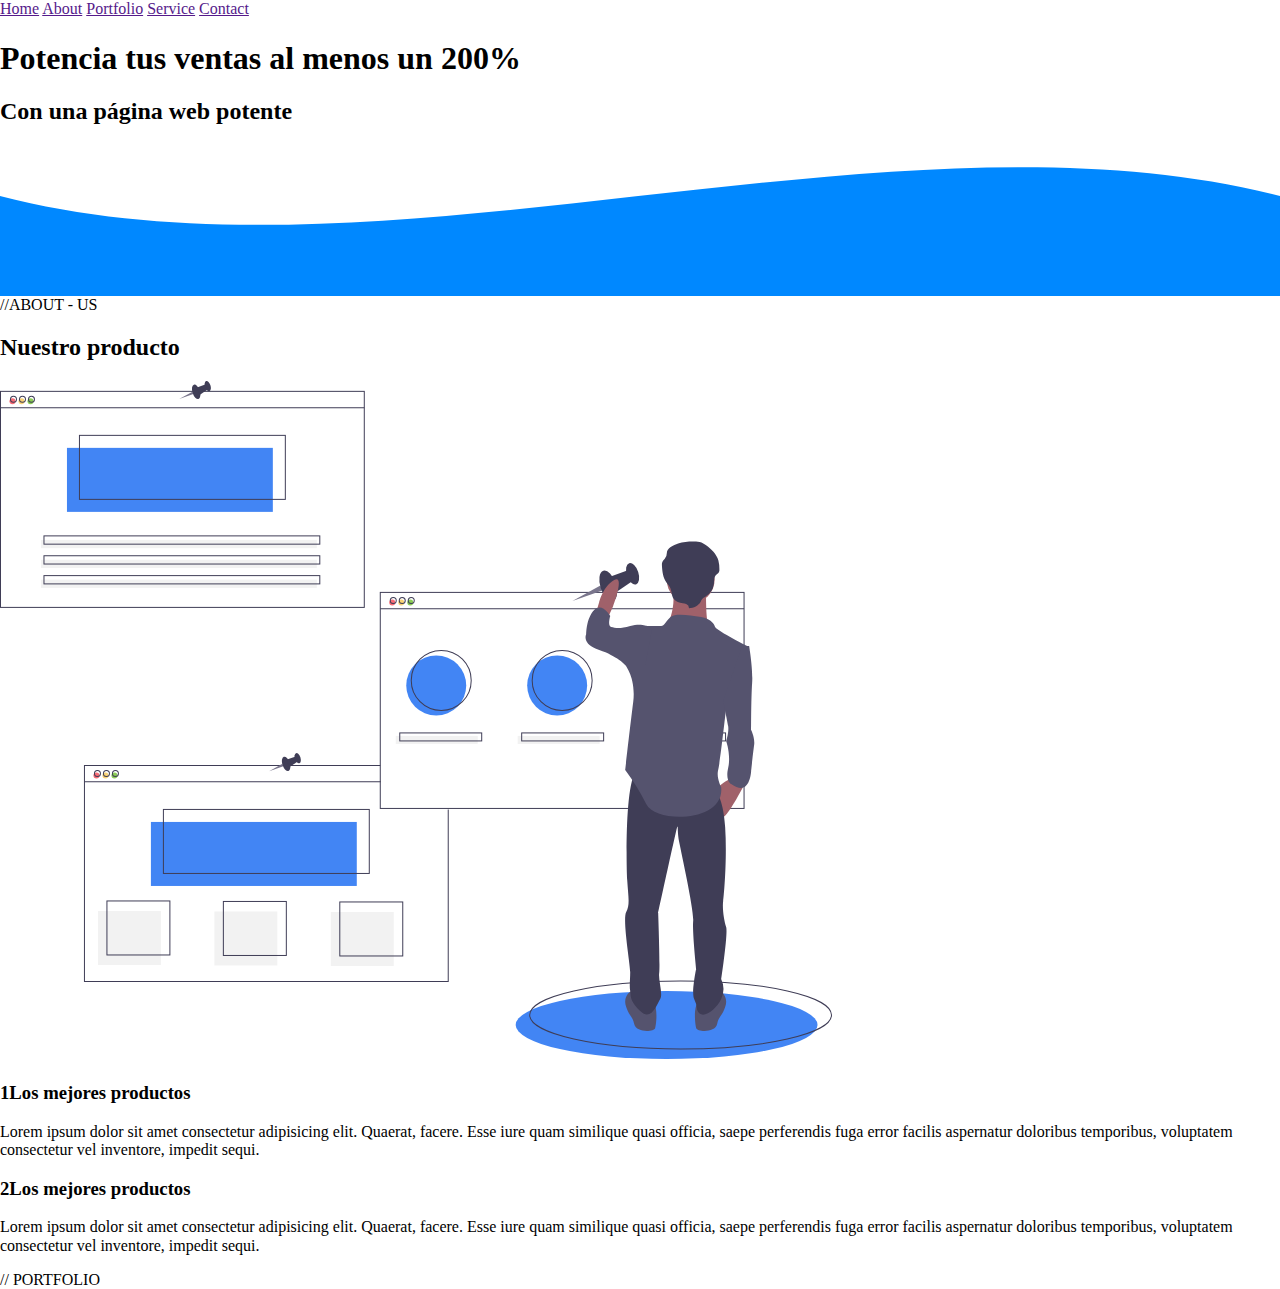
==== src/Landings Pages/Lading-javier-portafolio/index.html @ 855cd2aa "start project landing page portfolio with html and css only" ====
<!DOCTYPE html>
<html lang="es">
<head>
    <meta charset="UTF-8">
    <meta http-equiv="X-UA-Compatible" content="IE=edge">
    <meta name="viewport" content="width=device-width, initial-scale=1.0">
    <link rel="stylesheet" href="./css/main.css">
    <link rel="stylesheet" href="./css/normalize.css">
    <title>Javier Mora Portfolio</title>
</head>
<body>
    <header>
        <nav>
            <a href="">Home</a>
            <a href="">About</a>
            <a href="">Portfolio</a>
            <a href="">Service</a>
            <a href="">Contact</a>
        </nav>
        <section class="text-header">
            <h1>
                Potencia tus ventas al menos un 200%
            </h1>
            <h2>
                Con una página web potente
            </h2>
        </section>
        <div style="height: 150px; overflow: hidden;" ><svg viewBox="0 0 500 150" preserveAspectRatio="none" style="height: 100%; width: 100%;"><path d="M0.00,49.98 C149.99,150.00 349.20,-49.98 500.00,49.98 L500.00,150.00 L0.00,150.00 Z" style="stroke: none; fill: #08f;"></path></svg></div>

        <main>

            //ABOUT - US

            <section class="container-about">
                <h2 class="titulo">Nuestro producto</h2>
                <div class="container-about">
                    <img class="image-about" src="./assets/img/ilustracion2.svg" alt="image about"/>
                    <div class="content-texts">
                        
                        <h3><span>1</span>Los mejores productos</h3>
                        <p>Lorem ipsum dolor sit amet consectetur adipisicing elit. Quaerat, facere. Esse iure quam similique quasi officia, saepe perferendis fuga error facilis aspernatur doloribus temporibus, voluptatem consectetur vel inventore, impedit sequi.</p>
                        
                        <h3><span>2</span>Los mejores productos</h3>
                        <p>Lorem ipsum dolor sit amet consectetur adipisicing elit. Quaerat, facere. Esse iure quam similique quasi officia, saepe perferendis fuga error facilis aspernatur doloribus temporibus, voluptatem consectetur vel inventore, impedit sequi.</p>
                    </div>
                </div>
            </section>

            // PORTFOLIO

            <section class="portfolio">
                <div class="container-portfolio">

                </div>
            </section>



        </main>

    </header>
</body>
</html>
---- src/Landings Pages/Lading-javier-portafolio/css/main.css ----
.wave{
  
}
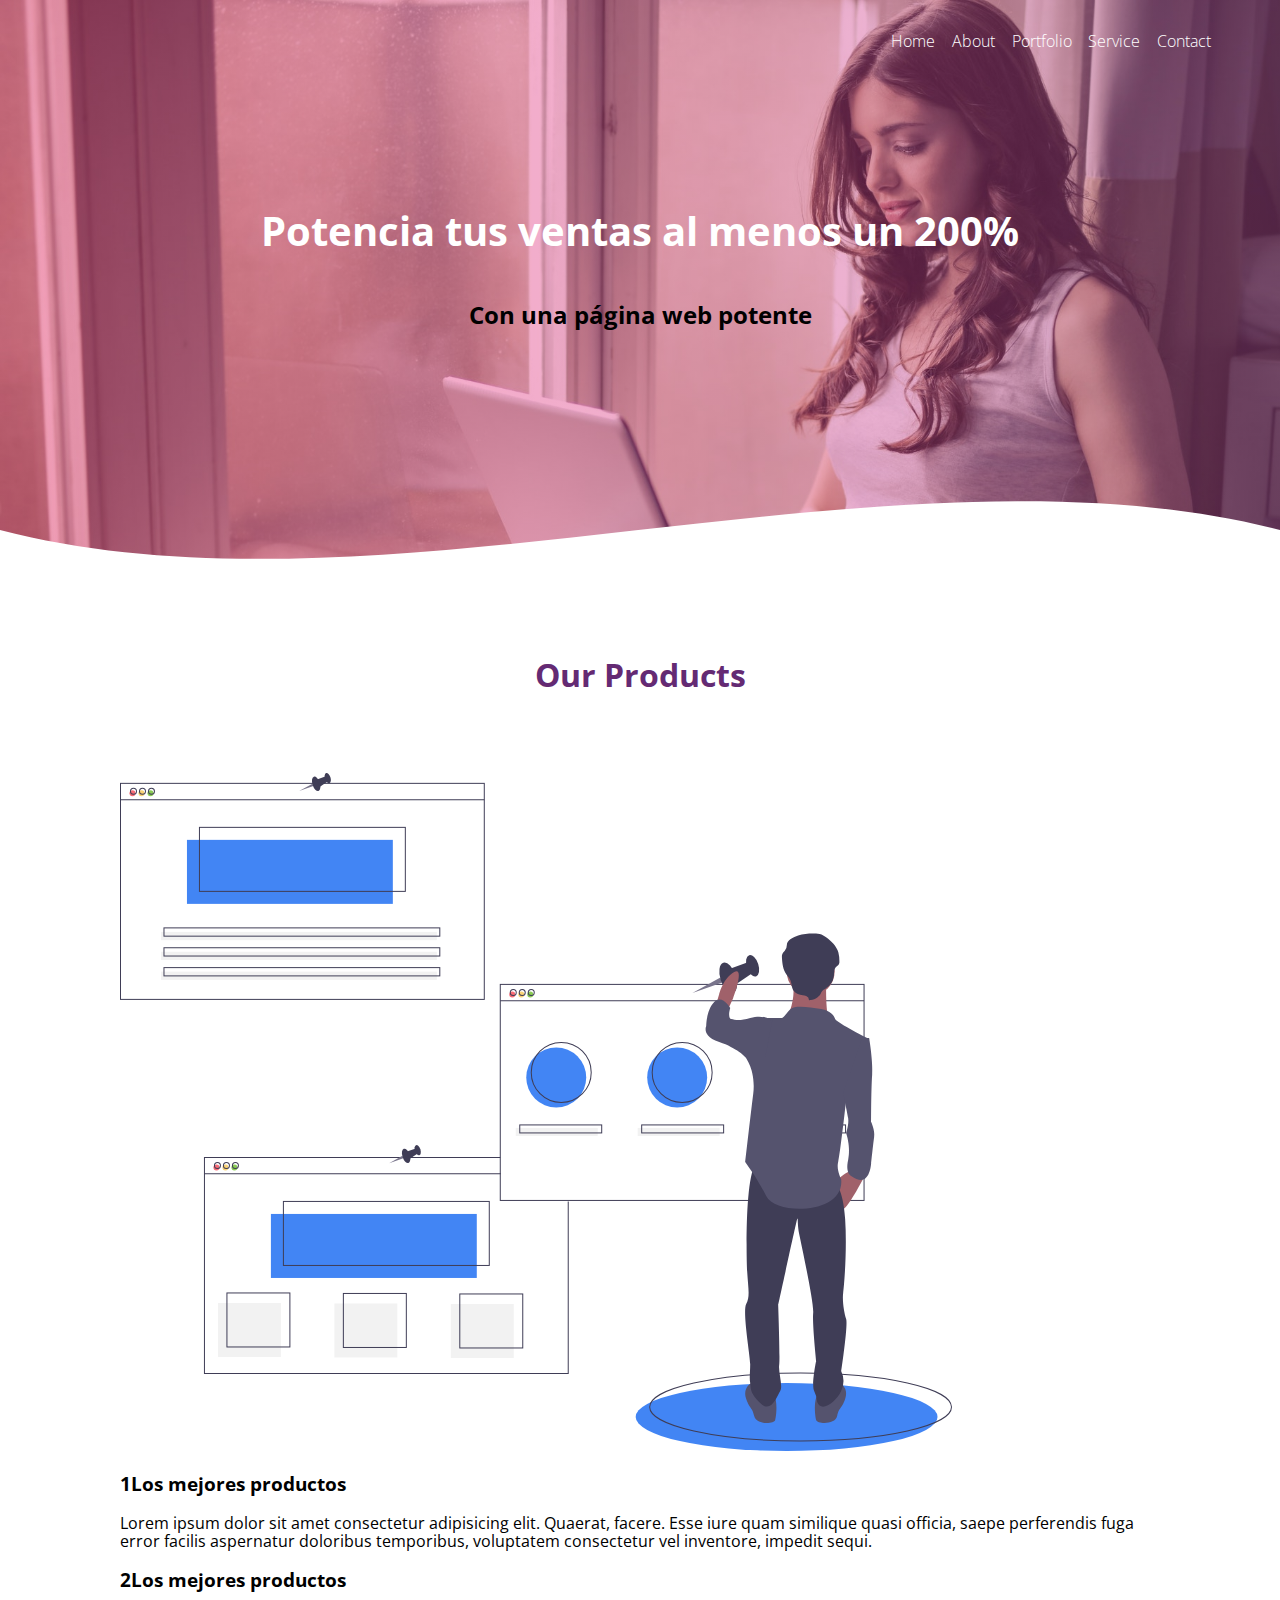
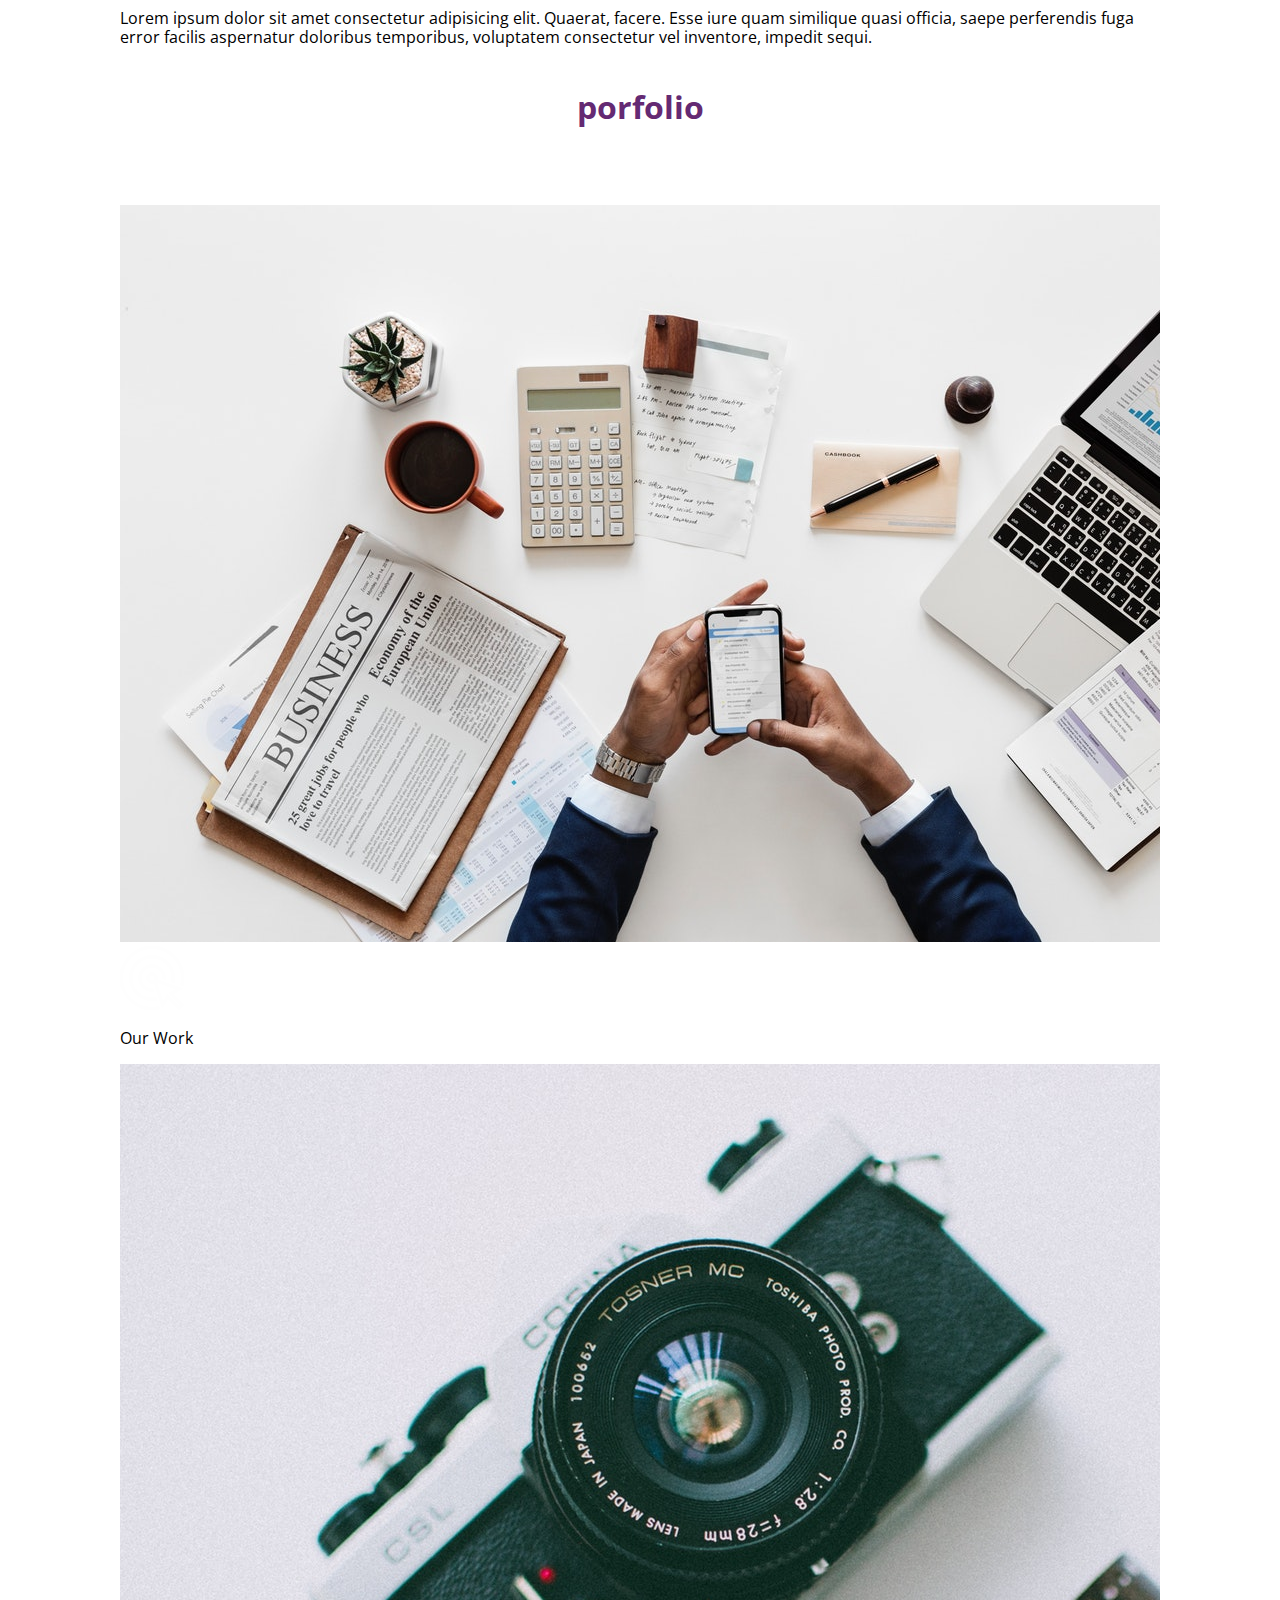
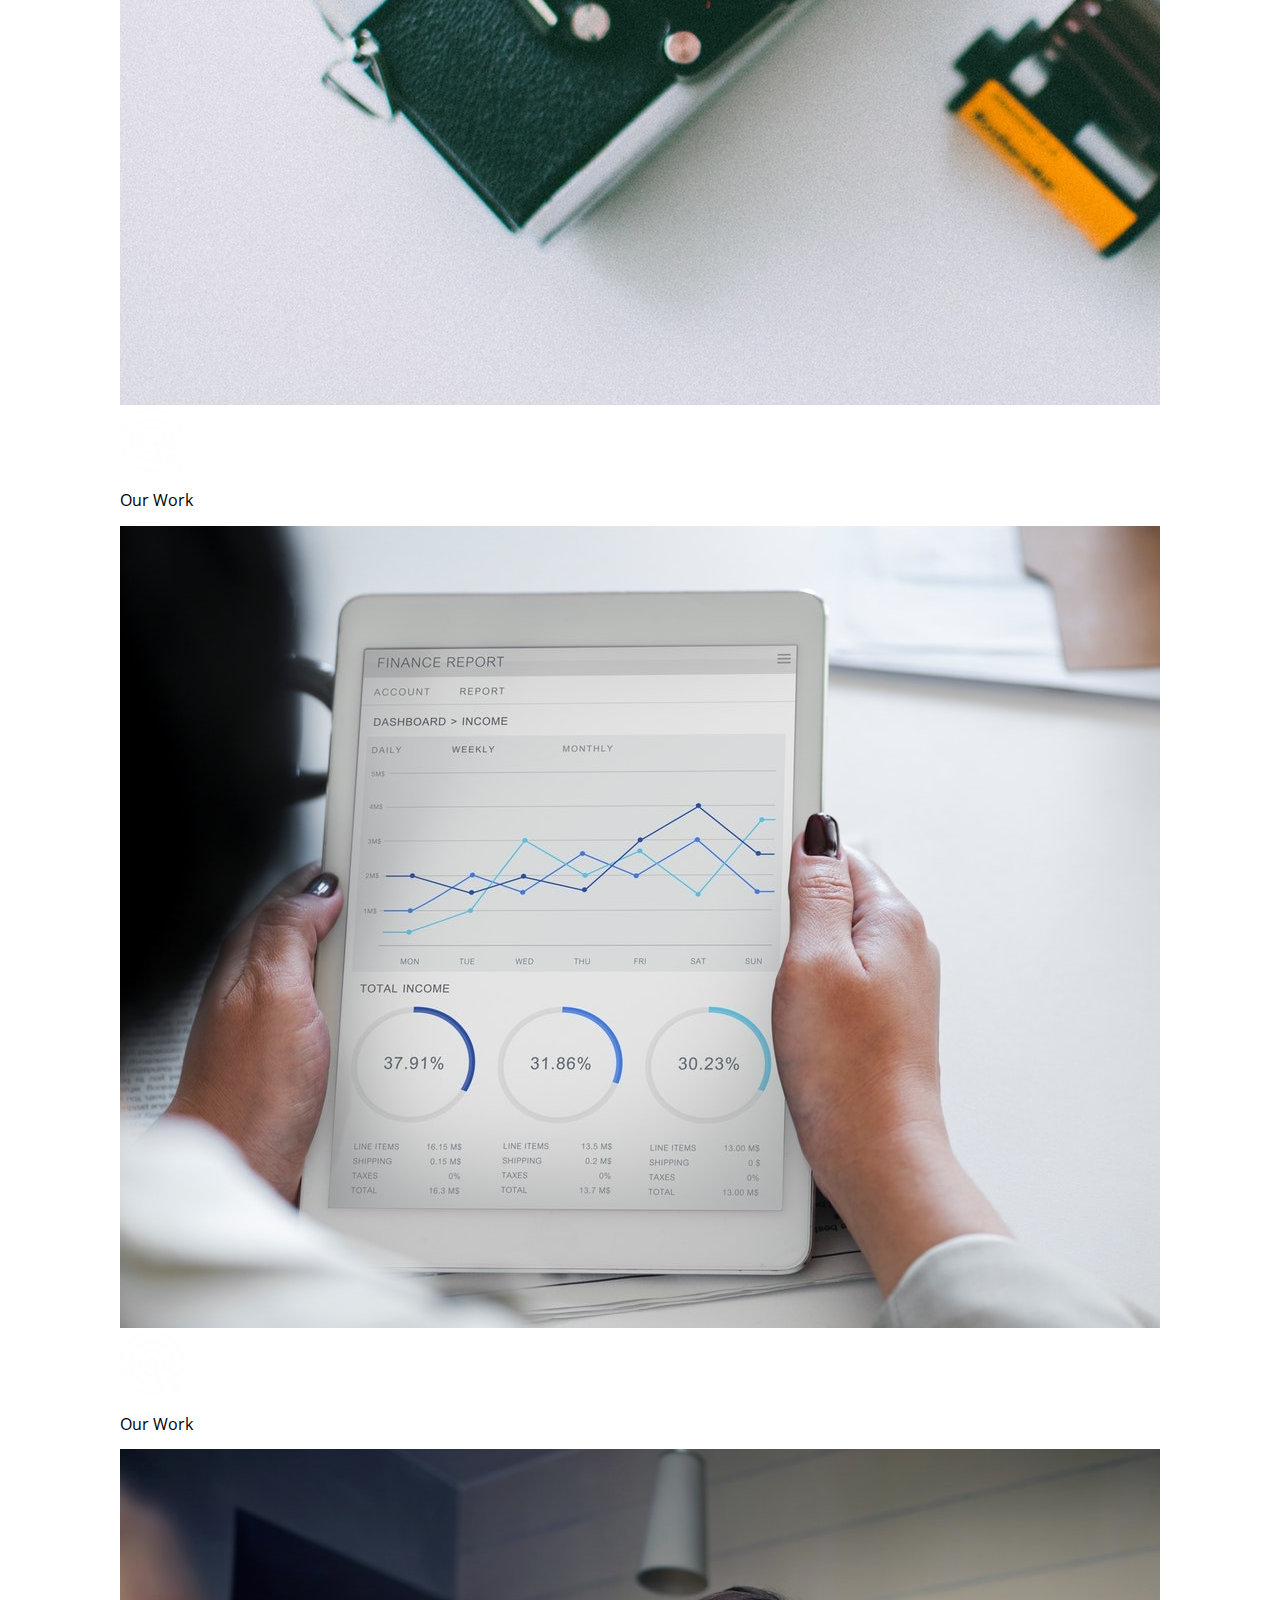
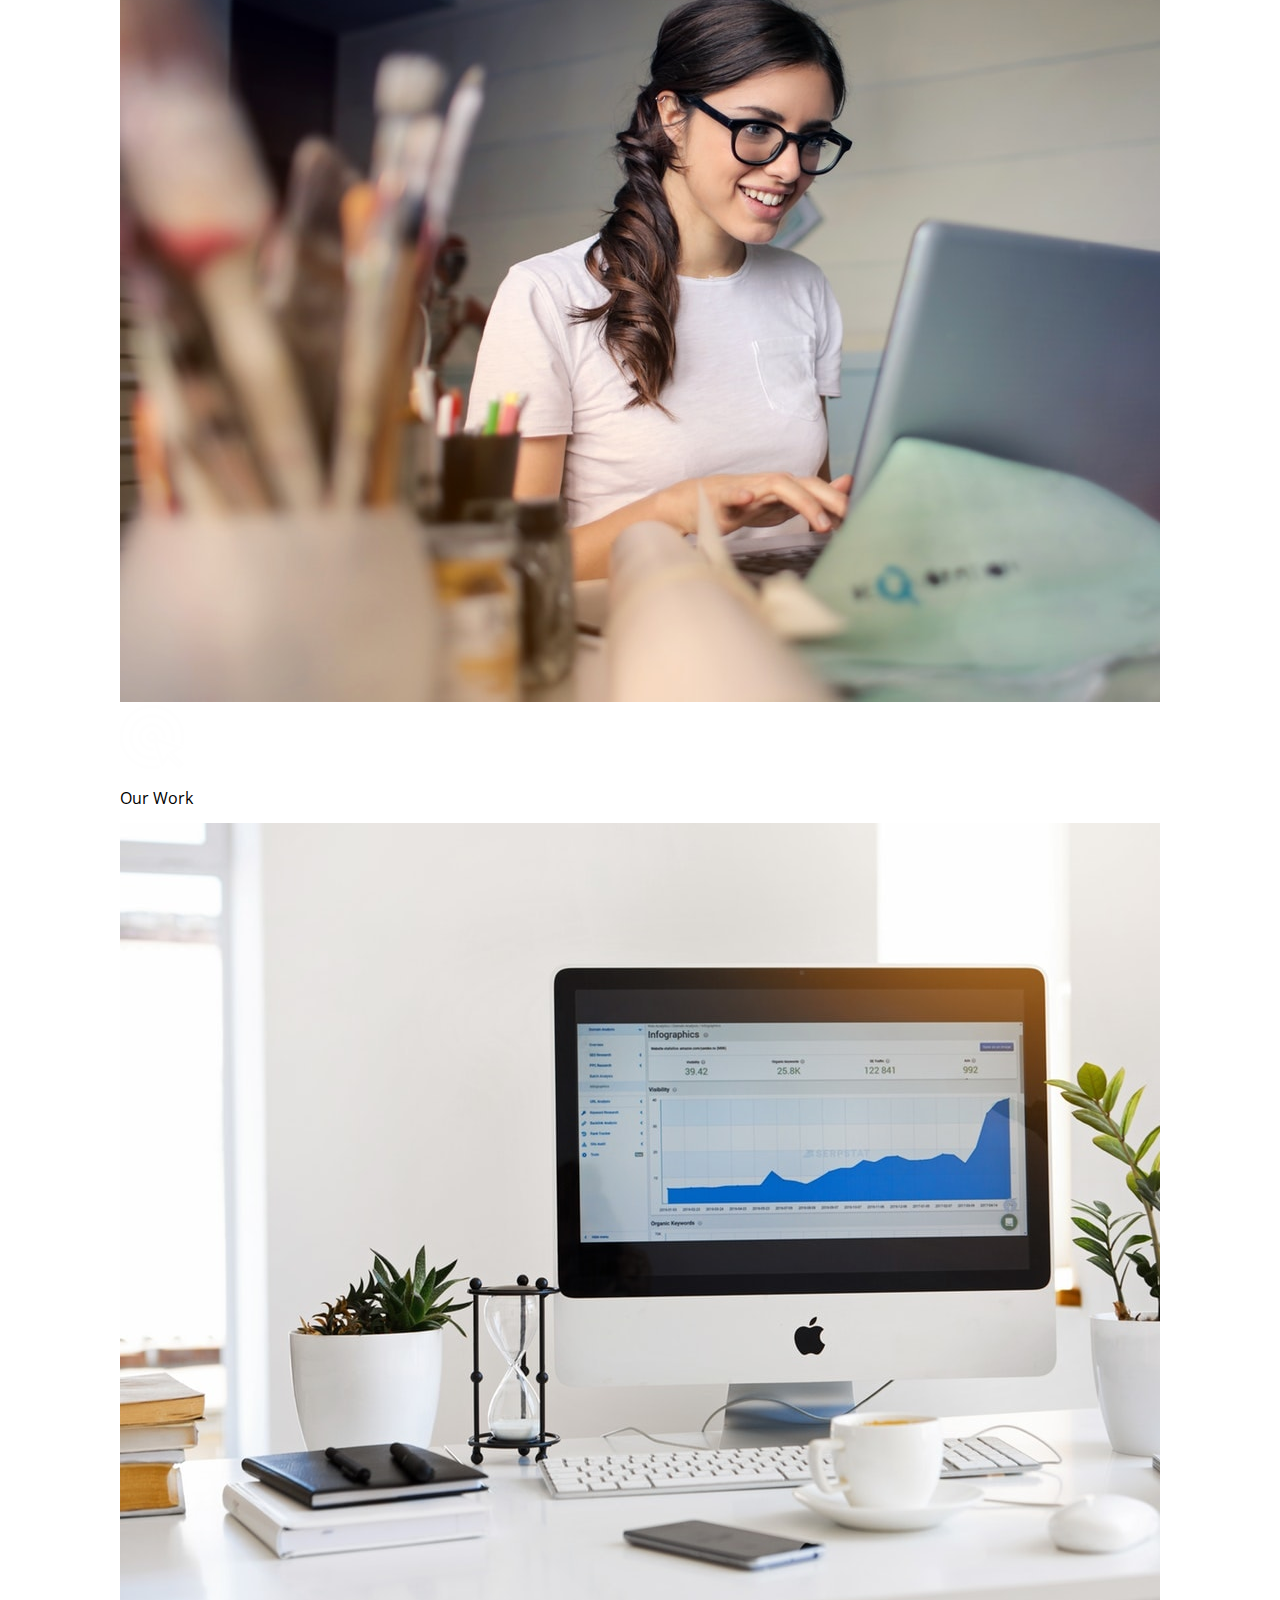
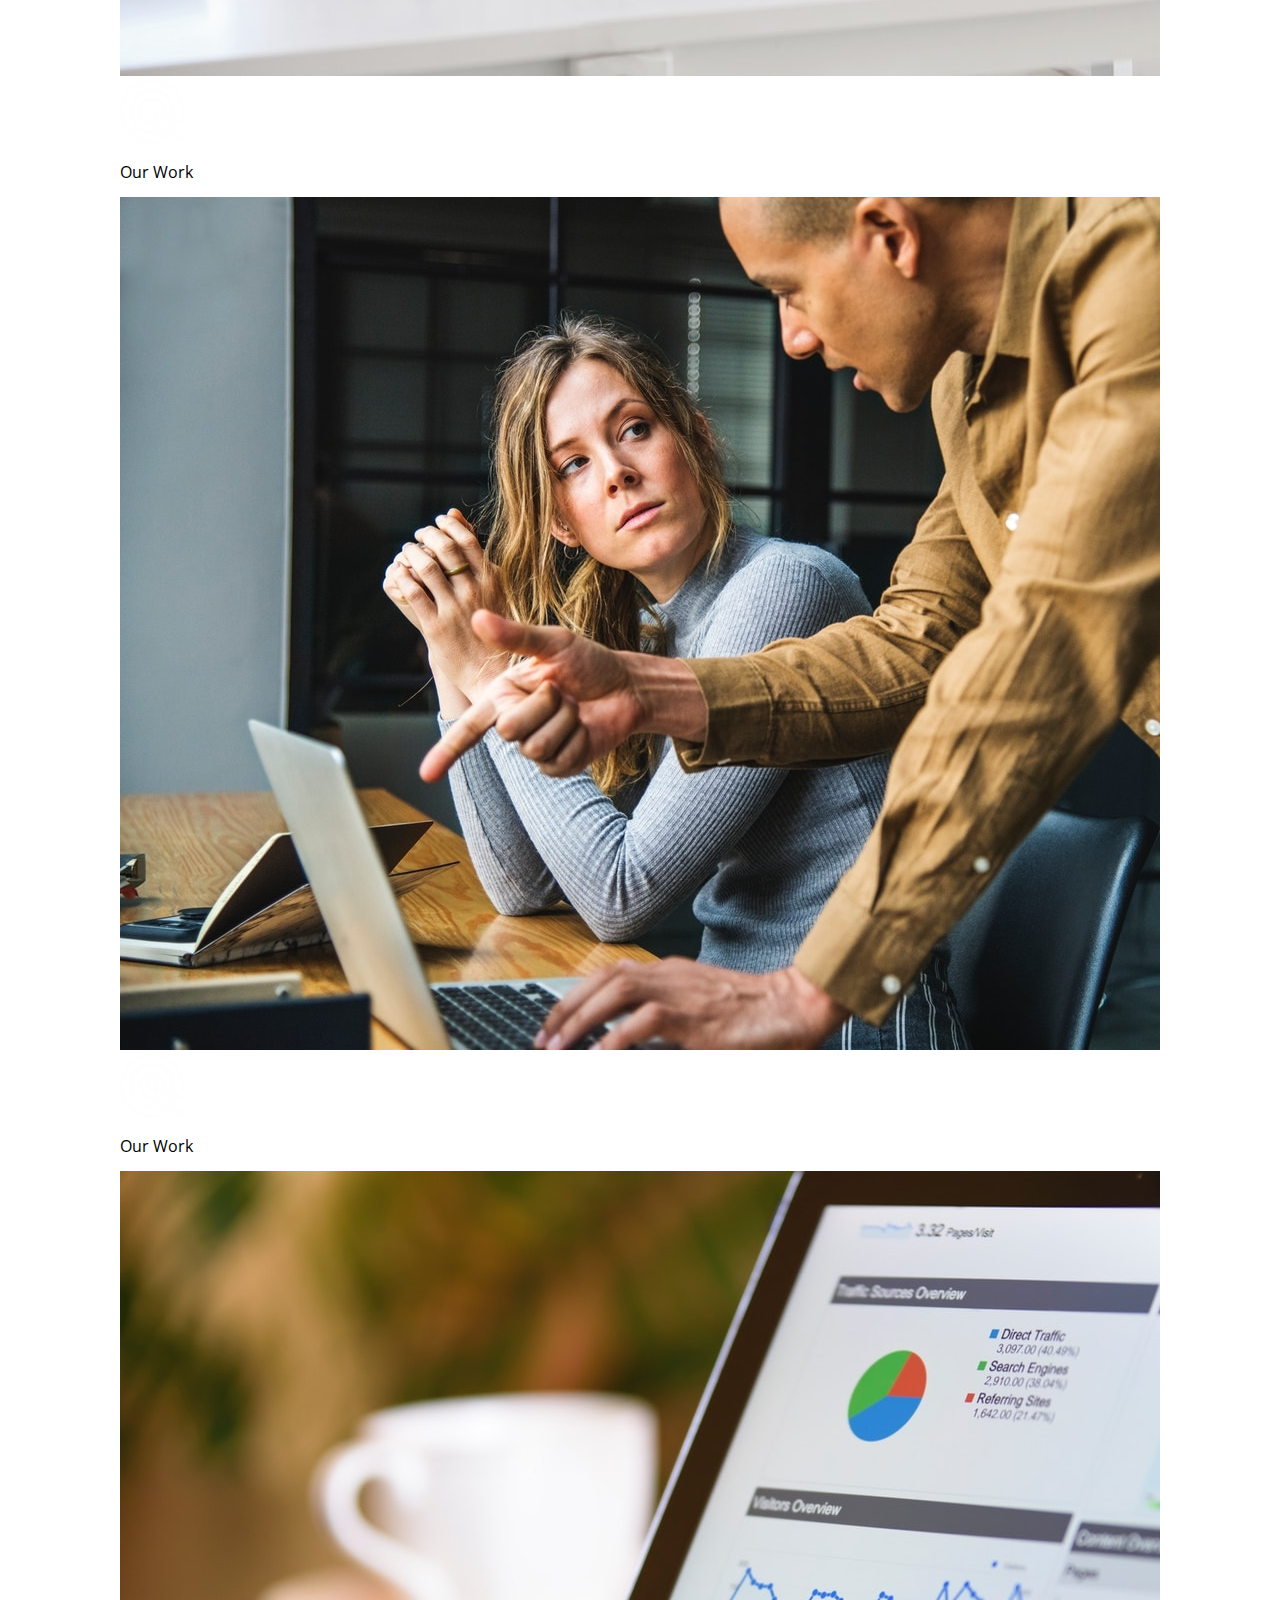
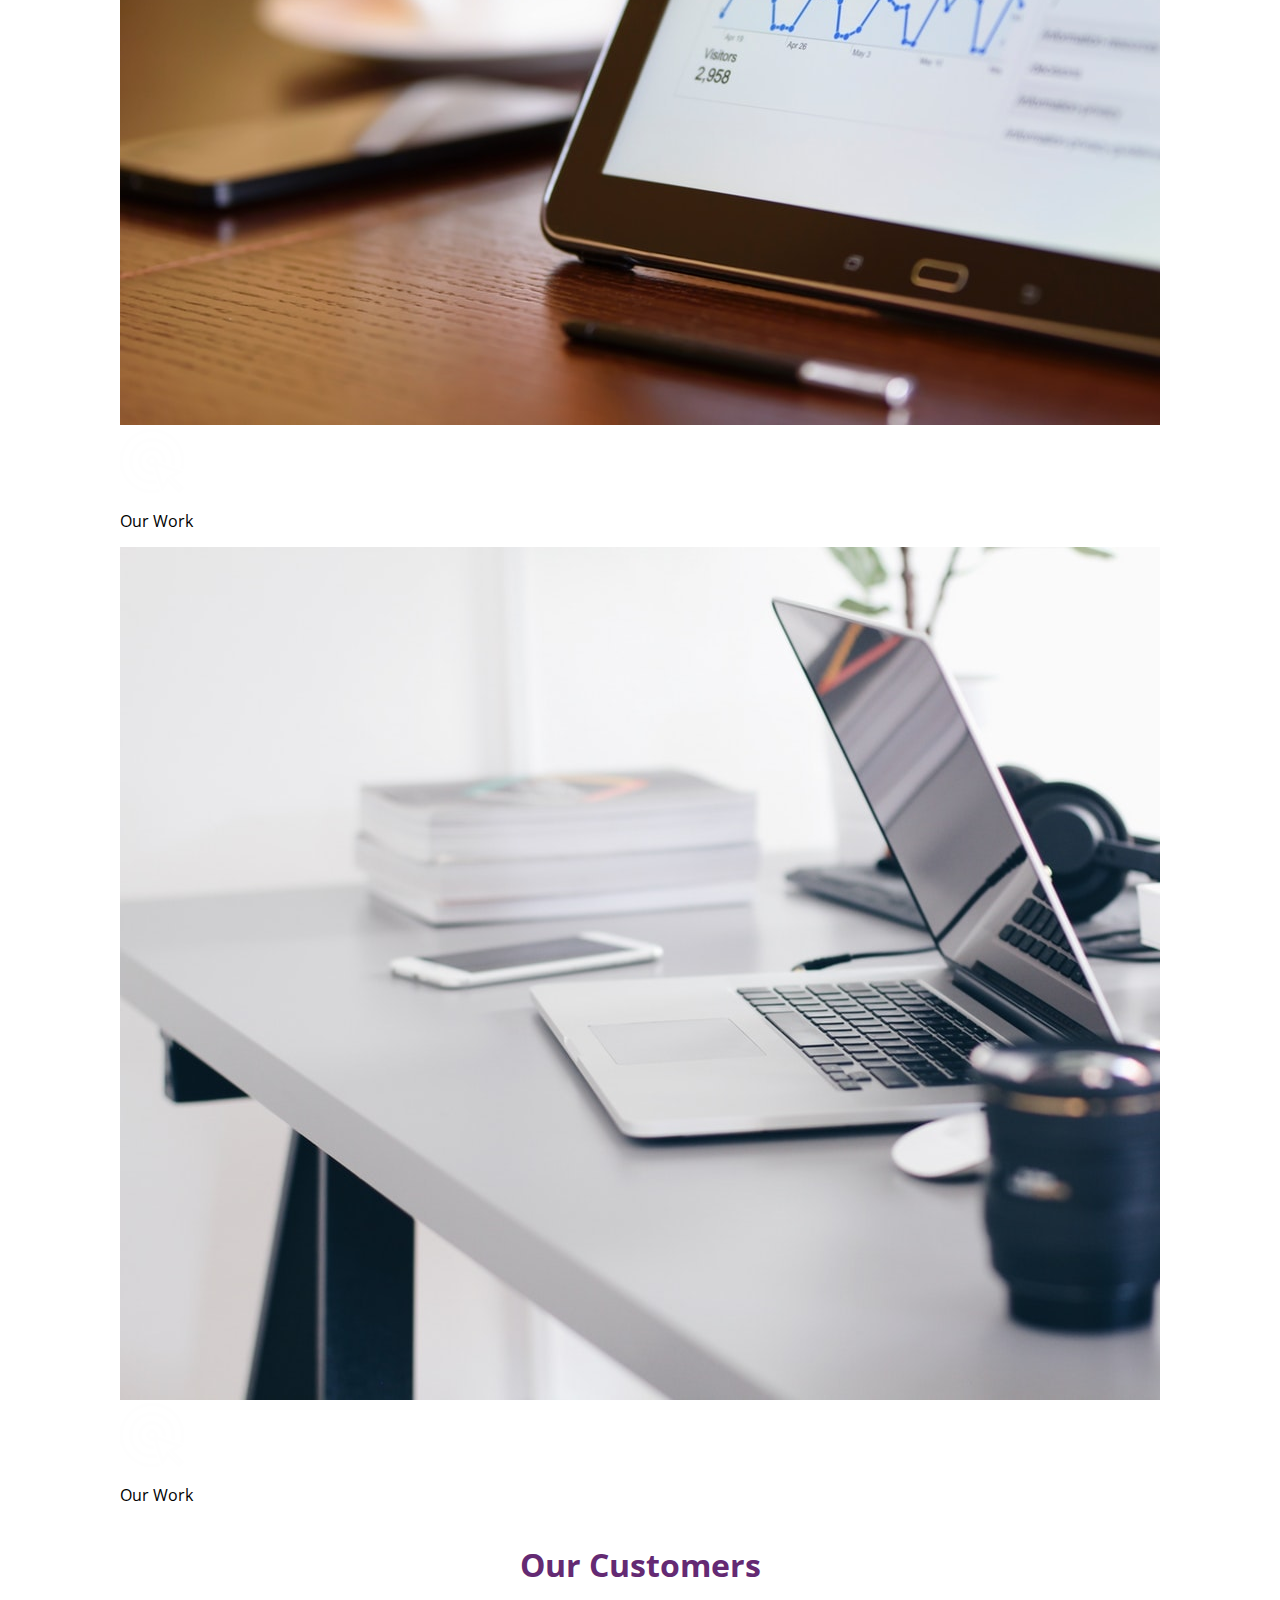
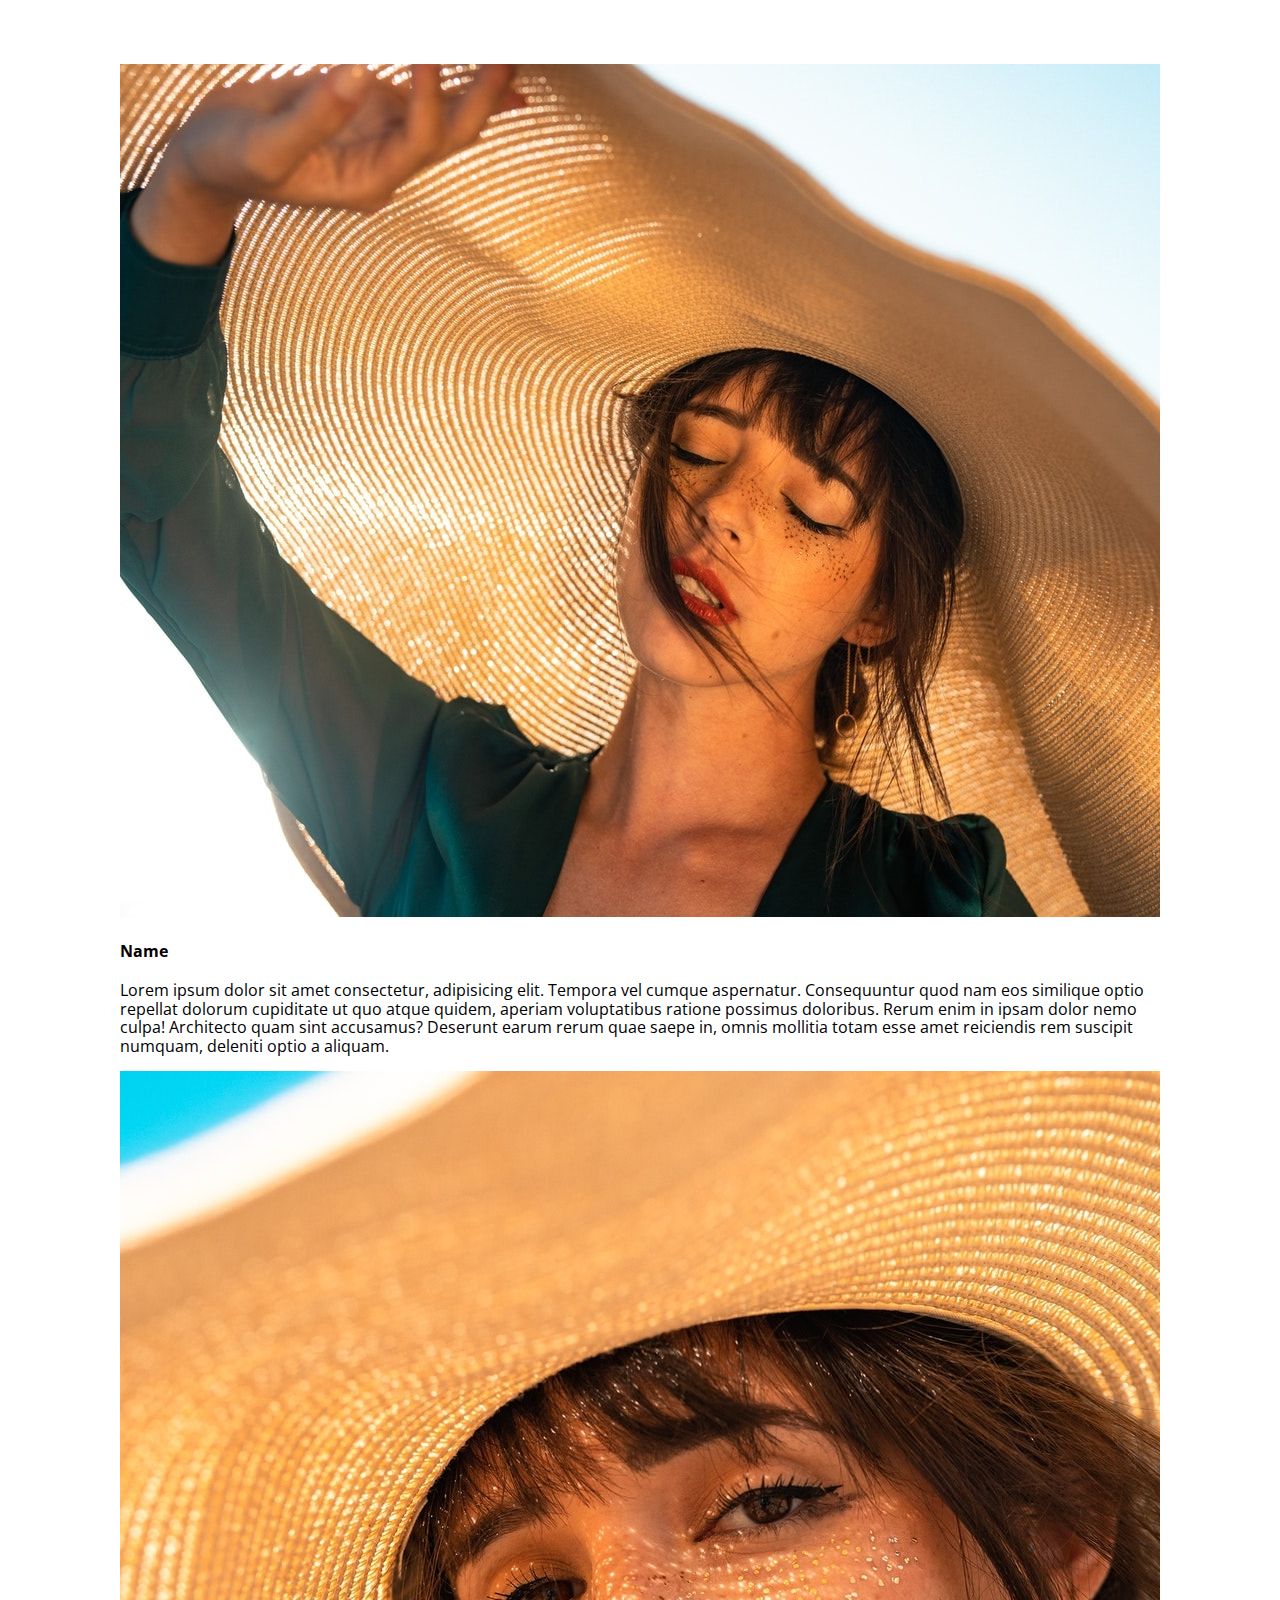
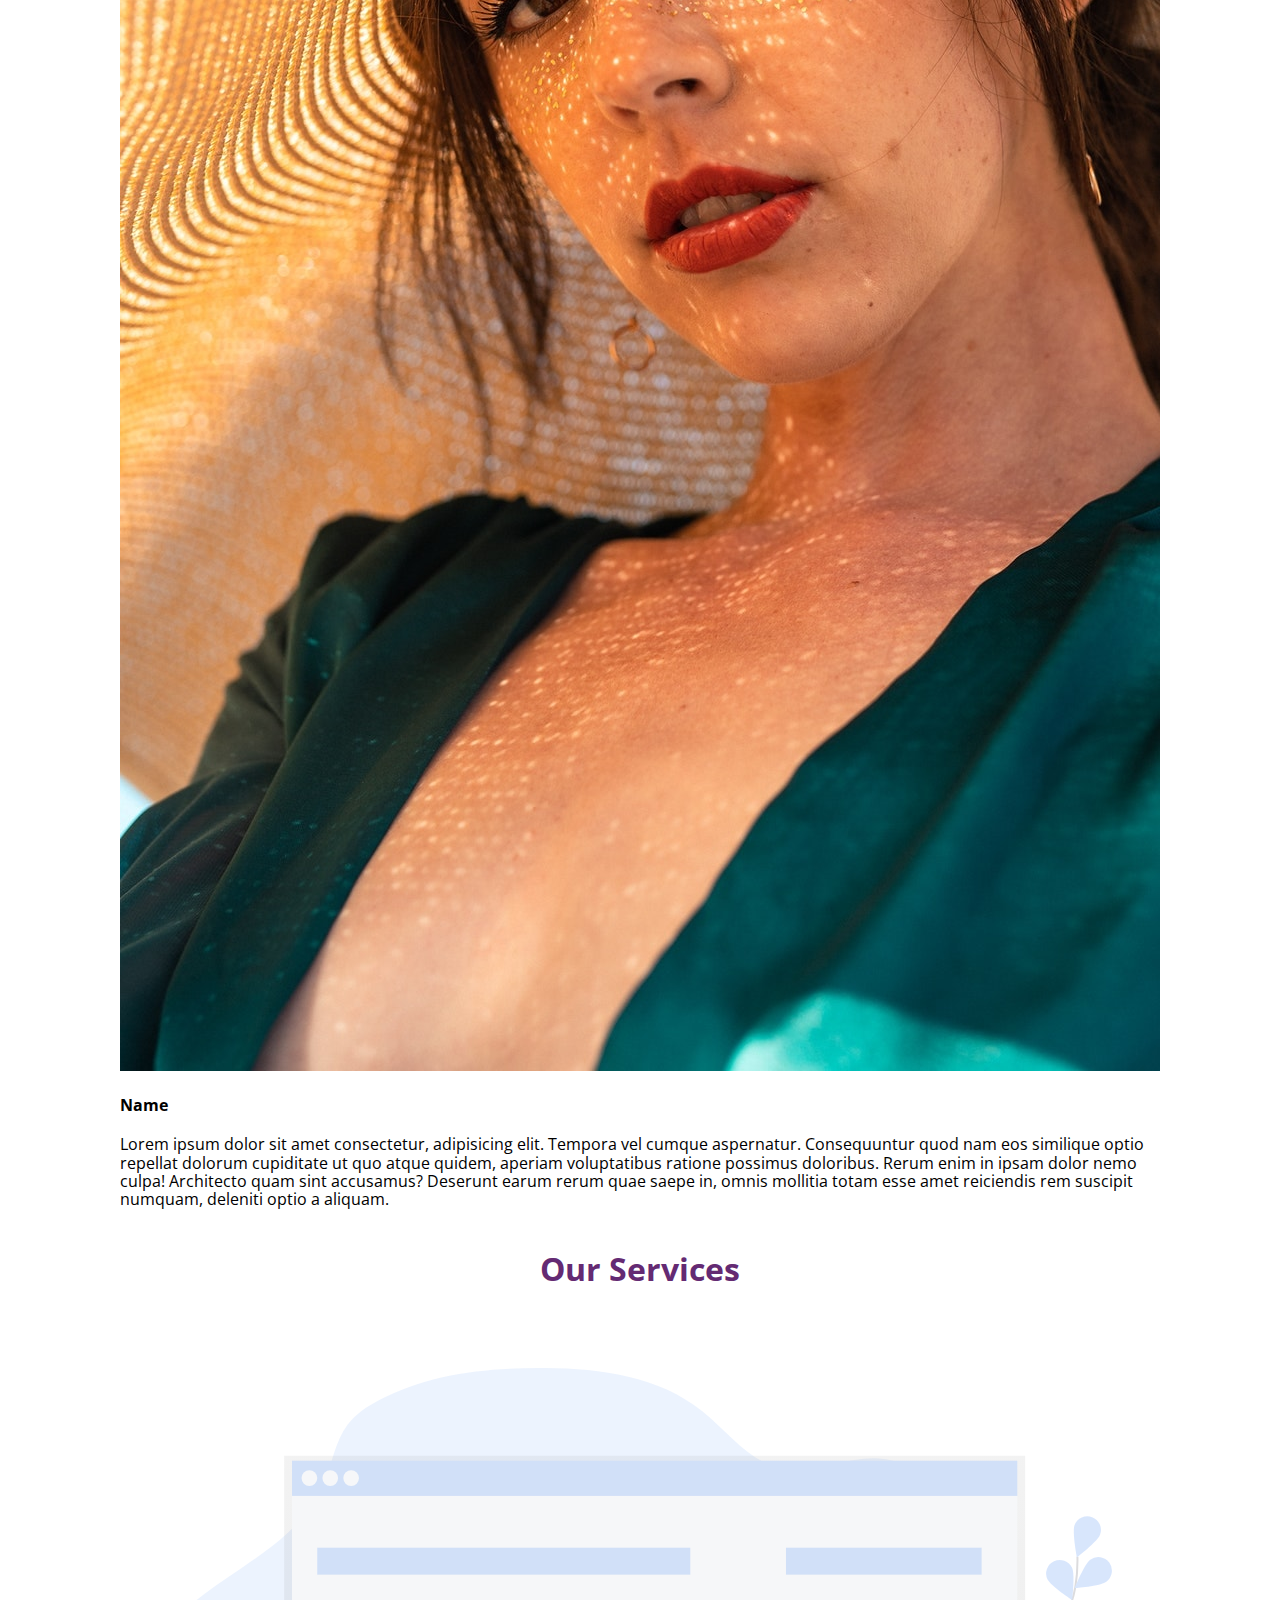
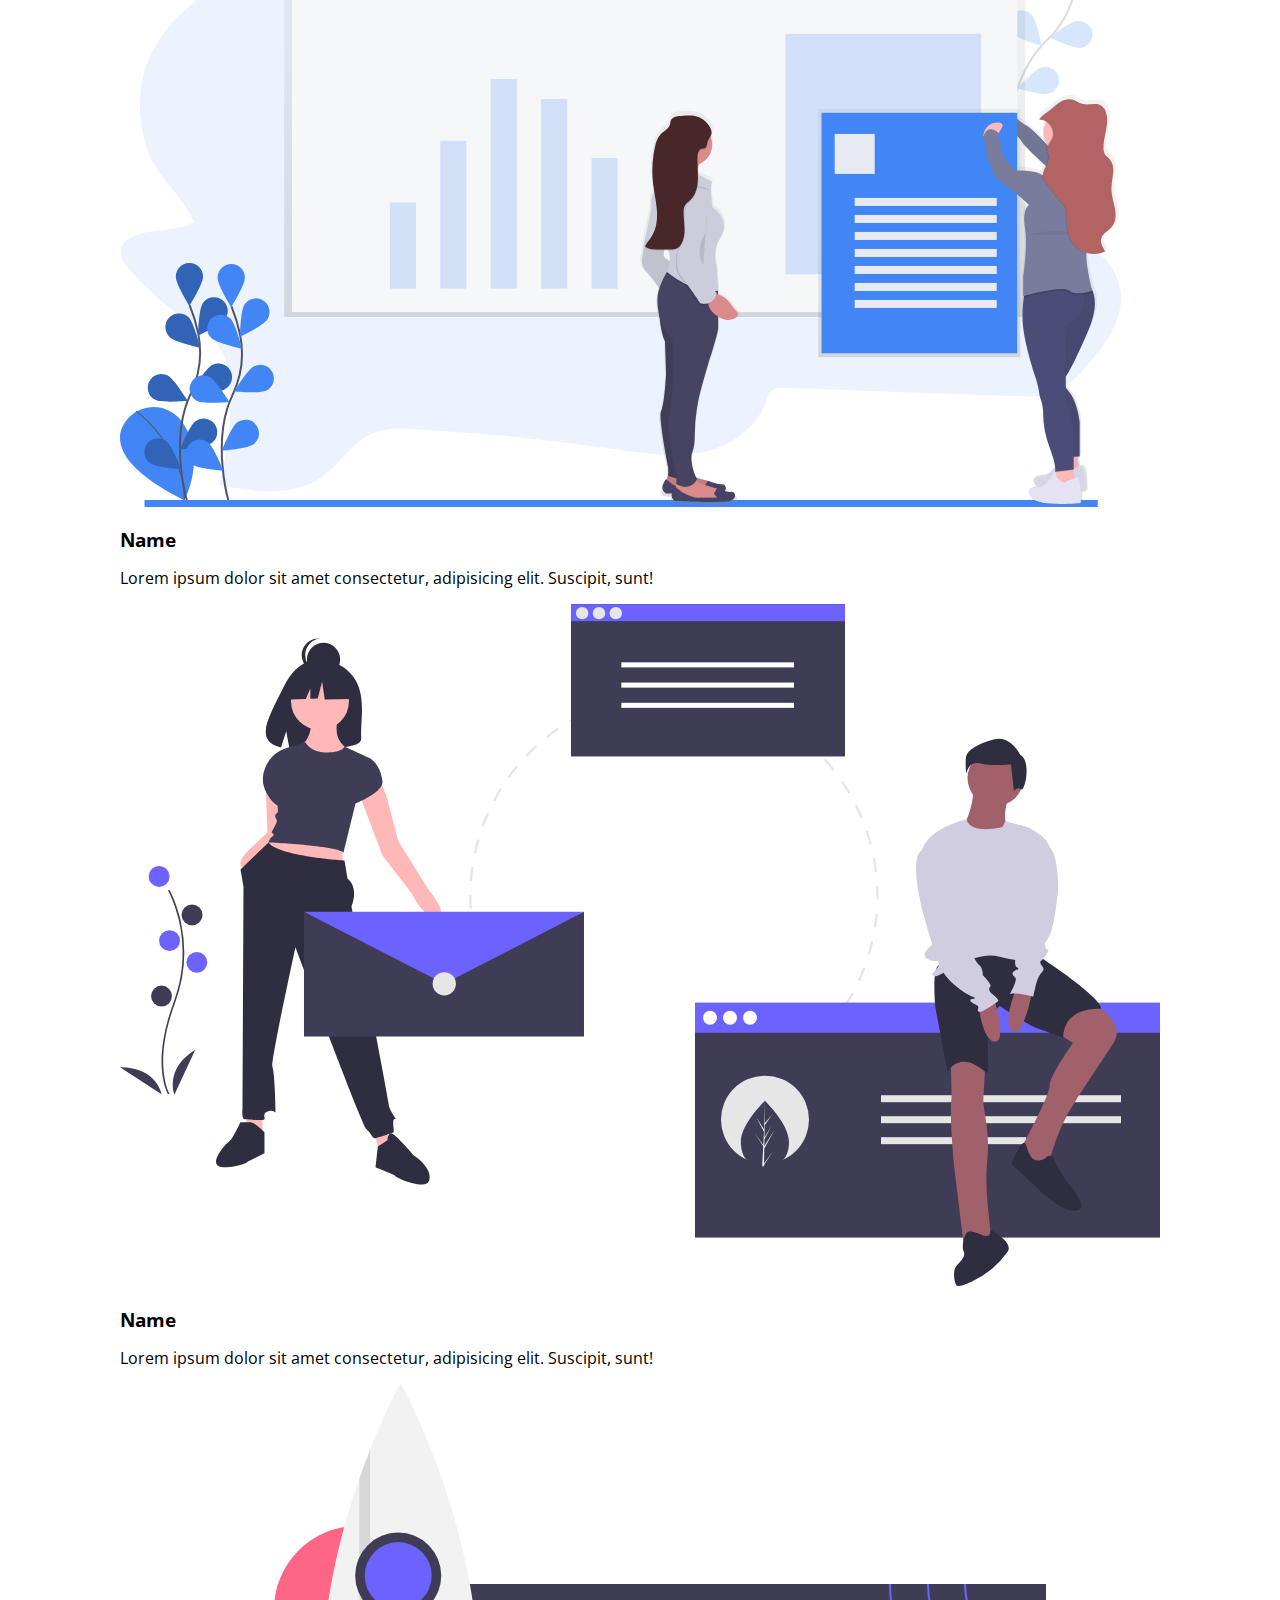
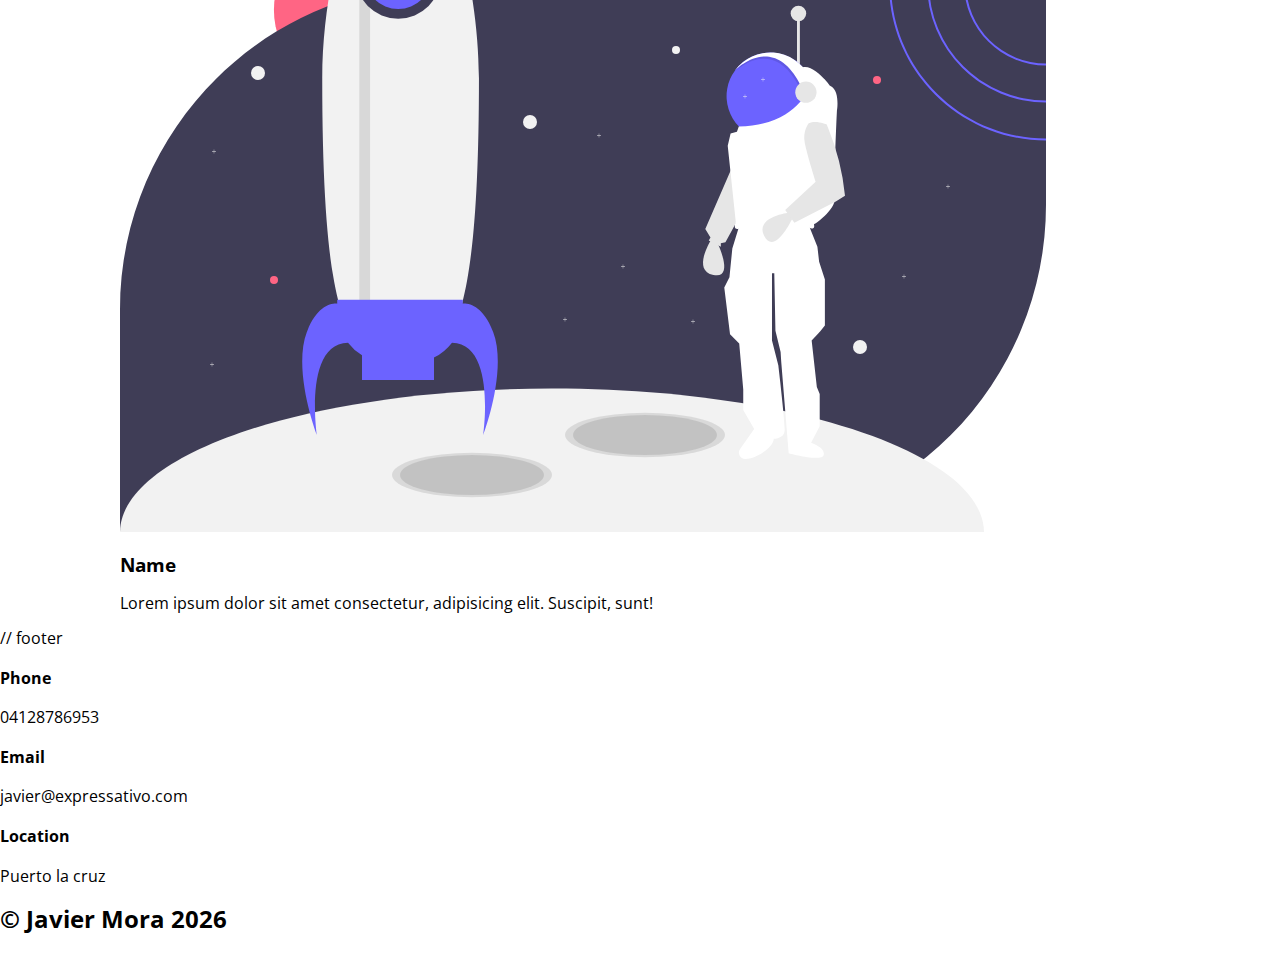
==== commit e20ff3e0: "effect wave created and header text styles" ====
--- a/src/Landings Pages/Lading-javier-portafolio/index.html
+++ b/src/Landings Pages/Lading-javier-portafolio/index.html
@@ -17,7 +17,7 @@
             <a href="">Service</a>
             <a href="">Contact</a>
         </nav>
-        <section class="text-header">
+        <section class="texts-header">
             <h1>
                 Potencia tus ventas al menos un 200%
             </h1>
@@ -25,14 +25,14 @@
                 Con una página web potente
             </h2>
         </section>
-        <div style="height: 150px; overflow: hidden;" ><svg viewBox="0 0 500 150" preserveAspectRatio="none" style="height: 100%; width: 100%;"><path d="M0.00,49.98 C149.99,150.00 349.20,-49.98 500.00,49.98 L500.00,150.00 L0.00,150.00 Z" style="stroke: none; fill: #08f;"></path></svg></div>
-
+        <div class="wave" style="height: 150px; overflow: hidden;" ><svg viewBox="0 0 500 150" preserveAspectRatio="none" style="height: 100%; width: 100%;"><path d="M0.00,49.98 C149.99,150.00 349.20,-49.98 500.00,49.98 L500.00,150.00 L0.00,150.00 Z" style="stroke: none; fill: #fff;"></path></svg></div>
+    </header>
         <main>
 
-            //ABOUT - US
-
-            <section class="container-about">
-                <h2 class="titulo">Nuestro producto</h2>
+            <!-- //ABOUT - US -->
+
+            <section class="container about">
+                <h2 class="title">Our Products</h2>
                 <div class="container-about">
                     <img class="image-about" src="./assets/img/ilustracion2.svg" alt="image about"/>
                     <div class="content-texts">
@@ -46,18 +46,185 @@
                 </div>
             </section>
 
-            // PORTFOLIO
+            <!-- // PORTFOLIO -->
 
             <section class="portfolio">
-                <div class="container-portfolio">
-
-                </div>
-            </section>
-
-
-
+                <div class="container portfolio">
+                    <h2 class="title">porfolio</h2>
+                    <div class="gallery-porfolio">
+
+                        <!-- // Items gallery -->
+
+                        <div class="image-porfolio">
+                            <img src="assets/img/img1.jpg" />
+                            <div class="hover-gallery">
+                                <img src="assets/img/icono1.png" alt="">
+                                <p>
+                                    Our Work
+                                </p>
+                            </div>
+                        </div>
+
+                        <div class="image-porfolio">
+                            <img src="assets/img/img2.jpg" />
+                            <div class="hover-gallery">
+                                <img src="assets/img/icono1.png" alt="">
+                                <p>
+                                    Our Work
+                                </p>
+                            </div>
+                        </div>
+
+                        <div class="image-porfolio">
+                            <img src="assets/img/img3.jpg" />
+                            <div class="hover-gallery">
+                                <img src="assets/img/icono1.png" alt="">
+                                <p>
+                                    Our Work
+                                </p>
+                            </div>
+                        </div>
+
+                        <div class="image-porfolio">
+                            <img src="assets/img/img4.jpg" />
+                            <div class="hover-gallery">
+                                <img src="assets/img/icono1.png" alt="">
+                                <p>
+                                    Our Work
+                                </p>
+                            </div>
+                        </div>
+
+                        <div class="image-porfolio">
+                            <img src="assets/img/img5.jpg" />
+                            <div class="hover-gallery">
+                                <img src="assets/img/icono1.png" alt="">
+                                <p>
+                                    Our Work
+                                </p>
+                            </div>
+                        </div>
+
+                        <div class="image-porfolio">
+                            <img src="assets/img/img6.jpg" />
+                            <div class="hover-gallery">
+                                <img src="assets/img/icono1.png" alt="">
+                                <p>
+                                    Our Work
+                                </p>
+                            </div>
+                        </div>
+
+                        <div class="image-porfolio">
+                            <img src="assets/img/img7.jpg" />
+                            <div class="hover-gallery">
+                                <img src="assets/img/icono1.png" alt="">
+                                <p>
+                                    Our Work
+                                </p>
+                            </div>
+                        </div>
+
+                        <div class="image-porfolio">
+                            <img src="assets/img/img8.jpg" />
+                            <div class="hover-gallery">
+                                <img src="assets/img/icono1.png" alt="">
+                                <p>
+                                    Our Work
+                                </p>
+                            </div>
+                        </div>
+
+                    </div>
+                </div>
+            </section>
+
+            <!-- // Customers -->
+
+            <section class="customers container">
+                <h2 class="title">Our Customers</h2>
+                <div class="cards">
+                    <div class="card">
+                        <img src="assets/img/face1.jpg" alt=""/>
+                        <div class="card-content-text">
+                            <h4>Name</h4>
+                            <p>Lorem ipsum dolor sit amet consectetur, adipisicing elit. Tempora vel cumque aspernatur. Consequuntur quod nam eos similique optio repellat dolorum cupiditate ut quo atque quidem, aperiam voluptatibus ratione possimus doloribus.
+                            Rerum enim in ipsam dolor nemo culpa! Architecto quam sint accusamus? Deserunt earum rerum quae saepe in, omnis mollitia totam esse amet reiciendis rem suscipit numquam, deleniti optio a aliquam.
+                           </p>
+                        </div>
+                    </div>
+
+                    <div class="card">
+                        <img src="assets/img/face2.jpg" alt=""/>
+                        <div class="card-content-text">
+                            <h4>Name</h4>
+                            <p>Lorem ipsum dolor sit amet consectetur, adipisicing elit. Tempora vel cumque aspernatur. Consequuntur quod nam eos similique optio repellat dolorum cupiditate ut quo atque quidem, aperiam voluptatibus ratione possimus doloribus.
+                            Rerum enim in ipsam dolor nemo culpa! Architecto quam sint accusamus? Deserunt earum rerum quae saepe in, omnis mollitia totam esse amet reiciendis rem suscipit numquam, deleniti optio a aliquam.
+                           </p>
+                        </div>
+                    </div>
+
+                </div>
+            </section>
+
+            <!-- //Services -->
+
+            <section class="services">
+                <div class="container">
+                    <h2 class="title">Our Services</h2>
+                    <div class="service-container">
+                        
+                        <div class="service">
+                            <img src="./assets/img/ilustracion1.svg" />
+                            <h3>Name</h3>
+                            <p>Lorem ipsum dolor sit amet consectetur, adipisicing elit. Suscipit, sunt!</p>
+                        </div>
+                        
+                        <div class="service">
+                            <img src="./assets/img/ilustracion4.svg" />
+                            <h3>Name</h3>
+                            <p>Lorem ipsum dolor sit amet consectetur, adipisicing elit. Suscipit, sunt!</p>
+                        </div>
+
+                        <div class="service">
+                            <img src="./assets/img/ilustracion3.svg" />
+                            <h3>Name</h3>
+                            <p>Lorem ipsum dolor sit amet consectetur, adipisicing elit. Suscipit, sunt!</p>
+                        </div>
+                    </div>
+                </div>
+            </section>
         </main>
 
-    </header>
+        // footer  
+        <footer>
+            <div class="container-footer">
+                <div class="content-footer">
+                    <h4>Phone</h4>
+                    <p>04128786953</p>
+                </div>
+
+                <div class="content-footer">
+                    <h4>Email</h4>
+                    <p>javier@expressativo.com</p>
+                </div>
+
+                <div class="content-footer">
+                    <h4>Location</h4>
+                    <p>Puerto la cruz</p>
+                </div>
+            </div>
+            <h2 class="title-footer">
+                &copy; Javier Mora <span id="date">Hola</span>
+            </h2>
+        </footer>
 </body>
+    <script>
+        
+        const date = new Date()
+        document.getElementById("date").textContent = date.getFullYear()
+
+        console.log( date.toLocaleDateString())
+        
+    </script>
 </html>--- a/src/Landings Pages/Lading-javier-portafolio/css/main.css
+++ b/src/Landings Pages/Lading-javier-portafolio/css/main.css
@@ -1,3 +1,70 @@
+@import url('https://fonts.googleapis.com/css2?family=Open+Sans&display=swap');
+
+body{
+    font-family: 'Open Sans', sans-serif;
+}
+
+.container{
+    margin: auto;
+    max-width: 65rem;
+    overflow: hidden;
+    pad: 5rem 0;
+    width: 90%;
+}
+
+.title{
+    color: #642a73;
+    font-size: 2rem;
+    text-align: center;
+    margin-bottom: 5rem;
+
+}
+
+header{
+    width: 100%;
+    height: 70vh;
+    background: #bc4e9c;  /* fallback for old browsers */
+    background: -webkit-linear-gradient(to right, #f807575b, #bc4e9d69);  /* Chrome 10-25, Safari 5.1-6 */
+    background: linear-gradient(to right, #f807575b, #bc4e9d69), url(../assets/img/portada.jpg); /* W3C, IE 10+/ Edge, Firefox 16+, Chrome 26+, Opera 12+, Safari 7+ */
+    background-size: cover;
+    background-attachment: fixed;
+    position: relative;
+}
+
+nav{
+     text-align: right;
+     padding: 2rem 3.5rem 0 0;
+}
+
+nav > a {
+    color: white;
+    font-weight: 300;
+    text-decoration: none;
+    margin-right: 0.8rem;
+}
+
+nav > a:hover {
+    text-decoration: underline;
+}
+
+header .texts-header {
+    align-items: center;
+    display: flex;
+    height: 26.8rem;
+    justify-content: center;
+    width: 100%;
+    flex-direction: column;
+    text-align: center;
+}
+
+.texts-header h1{
+    font-size: 2.5rem;
+    color: white ;
+}
+
 .wave{
-  
-}+    position: absolute;
+    bottom: 0;
+    width: 100%;
+}
+
